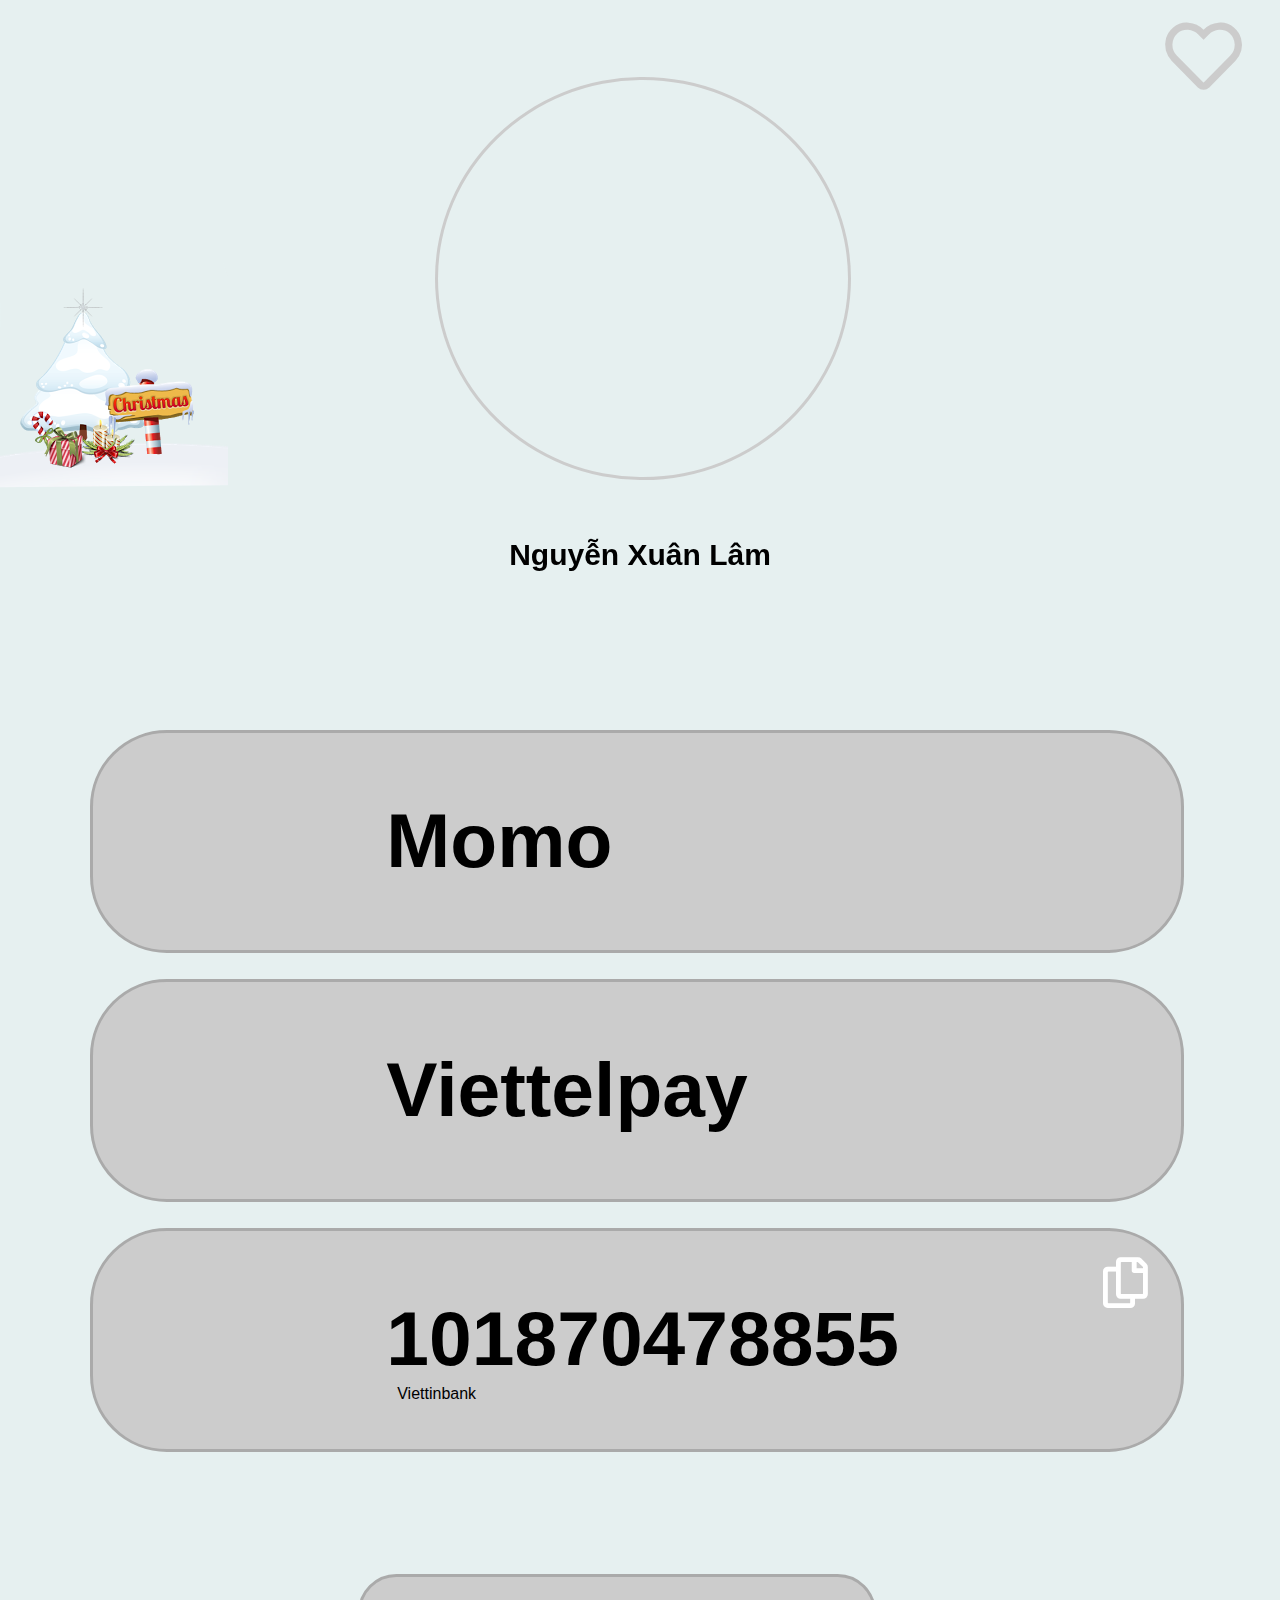
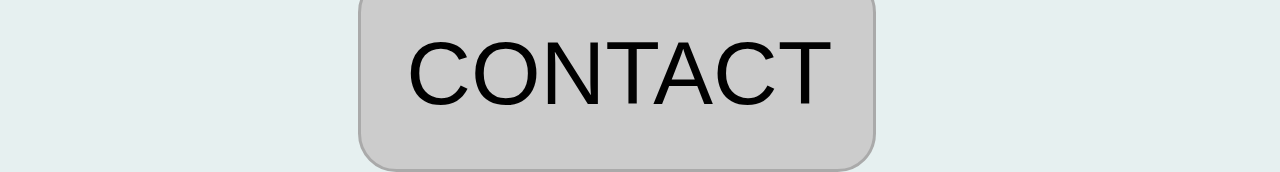
==== indexx.html @ 10a6612a "d" ====
<!DOCTYPE html>

<head>
    <meta charset="UTF-8">
    <meta name="viewport" content="width=device-width, initial-scale=1.0">
    <meta name="format-detection" content="telephone=no">  
    <meta name='viewport' 
     content='width=device-width, initial-scale=1.0, maximum-scale=1.0, 
     user-scalable=0' >   
    <title>NXLINFO</title>
    <link rel="stylesheet" type="text/css" href="./css/style.css">
    <link rel="stylesheet" href="https://cdnjs.cloudflare.com/ajax/libs/font-awesome/5.15.1/css/all.min.css" />
    
</head>

<body>
    <div id="banner">
                        <img src="./assests/noel.png">
        
    </div>
    <div id="header">
        <i class="far fa-heart"></i>
        <div id="face">
        </div>
         <div id="name">
    		<p>Nguyễn Xuân Lâm</p>
    	</div>
    </div>
    <div id=bodys>
    	<ul>
            <li>
                <a href="https://nhantien.momo.vn/eS6syyRPGrC">
                <div class="menu">
                <div id="idmomo"></div>
                    <p>Momo</p>
                </div>
            </a>
            </li>
            <li>
                <a href="https://vtpay.page.link/cc6bBaPjC8sGwjEHA">
                <div class="menu">
                <div id="idviettel"></div>
                    <p>Viettelpay</p>
                </div>
            </a>
            </li>
            <li>
                <div id="idviettin"></div>
        <div class="menu">
          <p id="idbank">101870478855</p>
          <i class="far fa-copy" onclick="myFunction()"></i>
          <p2 id="copy1">Đã sao chép</p2>
          <p1>Viettinbank</p1>
            </li>   
        </ul>
    </div>
  
    <div id="donate">
    	<a href="https://nxltest.github.io">
	    	<p>CONTACT</p>		
    	</a>
    </div>
</body>
<script>
    var sound = new Audio("sound.mp3");

    function myFunction2() {
        var coyText = document.getElementById("idmail");
        var input = document.createElement("INPUT");
        document.body.appendChild(input);
        input.value = coyText.innerHTML;
        input.select();
        input.setSelectionRange(0, 99999);
        document.execCommand("copy");
        document.body.removeChild(input);
        sound.play();
        document.getElementById("copy3").style.display = 'block';
        setTimeout(function() {
            document.getElementById("copy3").style.display = 'none';;
        }, 500);
    }

    function myFunction1() {
        var copText = document.getElementById("idphone");
        var input = document.createElement("INPUT");
        document.body.appendChild(input);
        input.value = copText.innerHTML;
        input.select();
        input.setSelectionRange(0, 99999);
        document.execCommand("copy");
        document.body.removeChild(input);
        sound.play();
        document.getElementById("copy2").style.display = 'block';
        setTimeout(function() {
            document.getElementById("copy2").style.display = 'none';;
        }, 500);
    }
</script>

</body>

</html>
---- css/style.css ----
*{
	padding: 0px;
	margin: 0px;
}
html{
	font-family: arial;
}
body{
	background-color: rgb(230,240,240);
	/*background-color: white;*/
	position: absolute;
}
#header{
	position: relative;
	width: 100vw;
	height:50vw;
	/*background-color: #0D0E0E;*/
}
a{
	text-decoration: none;
}
#header #face{
	position: absolute;
	top:12%;
	left: 34%;
	width: 32%;
	background-image:url('https://nxlinfo.github.io/assests/face.jpg');
	background-size: 100%;
	/*background-repeat: no-repeat;*/
	height: 62%;
	border-radius: 100%;
	border:solid #ccc;
}
#header #name{
	width: 100vw;
	height: 10vw;
	position: absolute;
	top:84%;
	color:black;
	font-weight: 550;
	font-size: 30px;
	text-align: center;
}
#header #age{
	color:white;
	position: absolute;
	top:60%;
	font-size: 5vw;
	font-family: arial;
	right:8%;
}
#header #sex{
	color:white;
	position: absolute;
	top:60%;
	font-size: 5vw;
	font-family: arial;
	left:34%;

}
#bodyss{	
	position:absolute;
	/*background-color: red;*/
}
#bodyss ul{
	position: relative;
	top:2vw;
}
#bodyss ul li{
	position: relative;
	top:4vw;
	margin: 0.5vw 0px;
	width: 100vw;
	height: 9vw;
	list-style-type: none;
}
/*.fa-facebook{
	color:white;
}*/
#bodyss ul li p{
	position: absolute;
	top:12%;
	left:27%;
	color:black;
	font-size: 5vw;
	/*top:%;*/
}
#bodyss ul li i{
	position: absolute;
	top:10%;
	left:14%;
	color:black;
	font-size: 7vw;
}
#body2{
	/*background-color: red;*/
	position: absolute;
	width: 100vw;
	height:15vw;
	top:100vw;
}
#body2 ul{
	position: relative;
}
#body2 ul li{
	position: relative;
	left: 15%;
	margin-left: 5%;
	/*background-color: red;*/
	display: inline-block;
	width: 15vw;
	height: 14vw;
	z-index: 2;
	border-radius:5vw;
	/*border: solid #ccc;*/
}
#body2 ul i{
	font-size: 14vw;
}
ul li img{
	margin: 0.5vw;
	background-size: 100%;
	width: 14vw;
	height: 14vw;
}
li:hover img{
	background-color: pink;
}
#donate{
	background-color: #ccc;
	width: 40vw;
	height: 15vw;
	position: absolute;
	top: 123vw;
	left: 28vw;
	border-radius: 3vw;
	border:solid #aaa;
}
#donate p{
	color: black;
	font-size: 7vw;
	margin:3.5vw; 
	text-align: center;
}
#donate:hover{
	background-color: pink;
}
#bodys{
	margin-top: 7vw;
}
#bodys ul li{
	margin-top: 2vw;
	height: 17vw;
	width: 85vw;
	position: relative;
	left: 7vw;
	background-color: #ccc;
	list-style-type: none;
	border-radius: 6vw;
	border:solid #aaa;

}
.menu{
	/*background-color: red;*/
	width: 85vw;
	height: 17vw;
}
#bodys li p{
	position: absolute;
	top: 29%;
	left: 27%;
	color:black;
	font-weight: 600;
	font-size: 6vw;
}
#bodys li p1{
	color: black;
	position: absolute;
	top:71%;
	left: 28%;
}
#bodys li p2{
	position: absolute;
	right:10%;
	display: none;
}
#idmomo{
	background-image: url('https://nxlinfo.github.io/assests/momo.jpg');
	width: 14vw;
	height: 14vw;
	background-size: 100%;
	position: absolute;
	top:9%;
	left: 4%;
	border-radius: 6vw;
}
#idviettel{
	background-image: url('https://nxlinfo.github.io/assests/unnamed.png');
	width: 14vw;
	height: 14vw;
	background-size: 100%;
	position: absolute;
	top:9%;
	left: 4%;
	border-radius: 6vw;
}
#idviettin{
	z-index: 2;
	background-image: url('https://nxlinfo.github.io/assests/viettin.png');
	width: 14vw;
	height: 14vw;
	background-size: 100%;
	position: absolute;
	top:9%;
	left: 4%;
	border-radius: 6vw;
	/*border-radius: 6vw;*/
}

.fa-copy{
	cursor: pointer;
	position: absolute;
	top:12%;
	right: 3%;
	font-size:4vw;
	color :#fff;
}
.fa-copy:hover{
	color:#ffb;
}
#home2{
	position: absolute;
	bottom: -25vw;
	left:5vw;
	height: 15vw;
	width: 25vw;
	background-color: #0D0E0E;
	/*color: #ffb;
	text-align: center;
	font-size: 8vw;*/
	border-radius: 6vw;
}
#home2 p{
	color:rgba(132,243,248,0.6);
	text-align: center;
	font-size: 8vw;
	margin: 2vw 0px;
	font-family: arial;
}
#test:hover #home2{
	background-color: #2c2f2d;
}
#sdt{
	width:100vw;
	height:20vw;
	background-color: red;
	display: none;
}
#nhapsdt{
		width: 80%;
		height:50%;
}
#thayHuan{
	position:	relative;
	width:100vw;
	height:100vw;
	background-image: url('https://memedaily.vn/storage/meme/toan-bo-loi-ran-day-cua-huan-hoa-hong-huan-rose.jpg');
	background-size: 100%;
	display: none;
	animation-name:move;
    animation-duration:8s;
   /* animation-iteration-count:infinite;*/
	/*display: none;*/
	/*z-index: 4;*/
}
#bodysa li{
	cursor: pointer;
}
 @keyframes move{
            0%{
                opacity: 0%;
            }
            10%{
            	opacity: 0%;
            }
            100%{
              opacity: 100%;
            }
        }
#input{
	font-size: 3vw;
	text-align: center;
	color:white;
	background-color: #000;
}
.fa-paper-plane{
	position: absolute;
	bottom: 2vw;
	right: 15vw;
	font-size: 4vw;
	animation-name:play;
    animation-duration:2s;
    animation-iteration-count:infinite;
}
.fa-heart{
	position: absolute;
	right:3%;
	top:3%;
	font-size: 6vw;
	color:#ccc;
}
.fa-heart:hover{
	color: red;
}
#banner{
	/*z-index: 1;*/
	width: 40vw;
	height: 40vw;
	/*background-color: red;*/
	/*background-image: url('./assests/noel.png');*/
	position: fixed;
	bottom: 10vw;
}
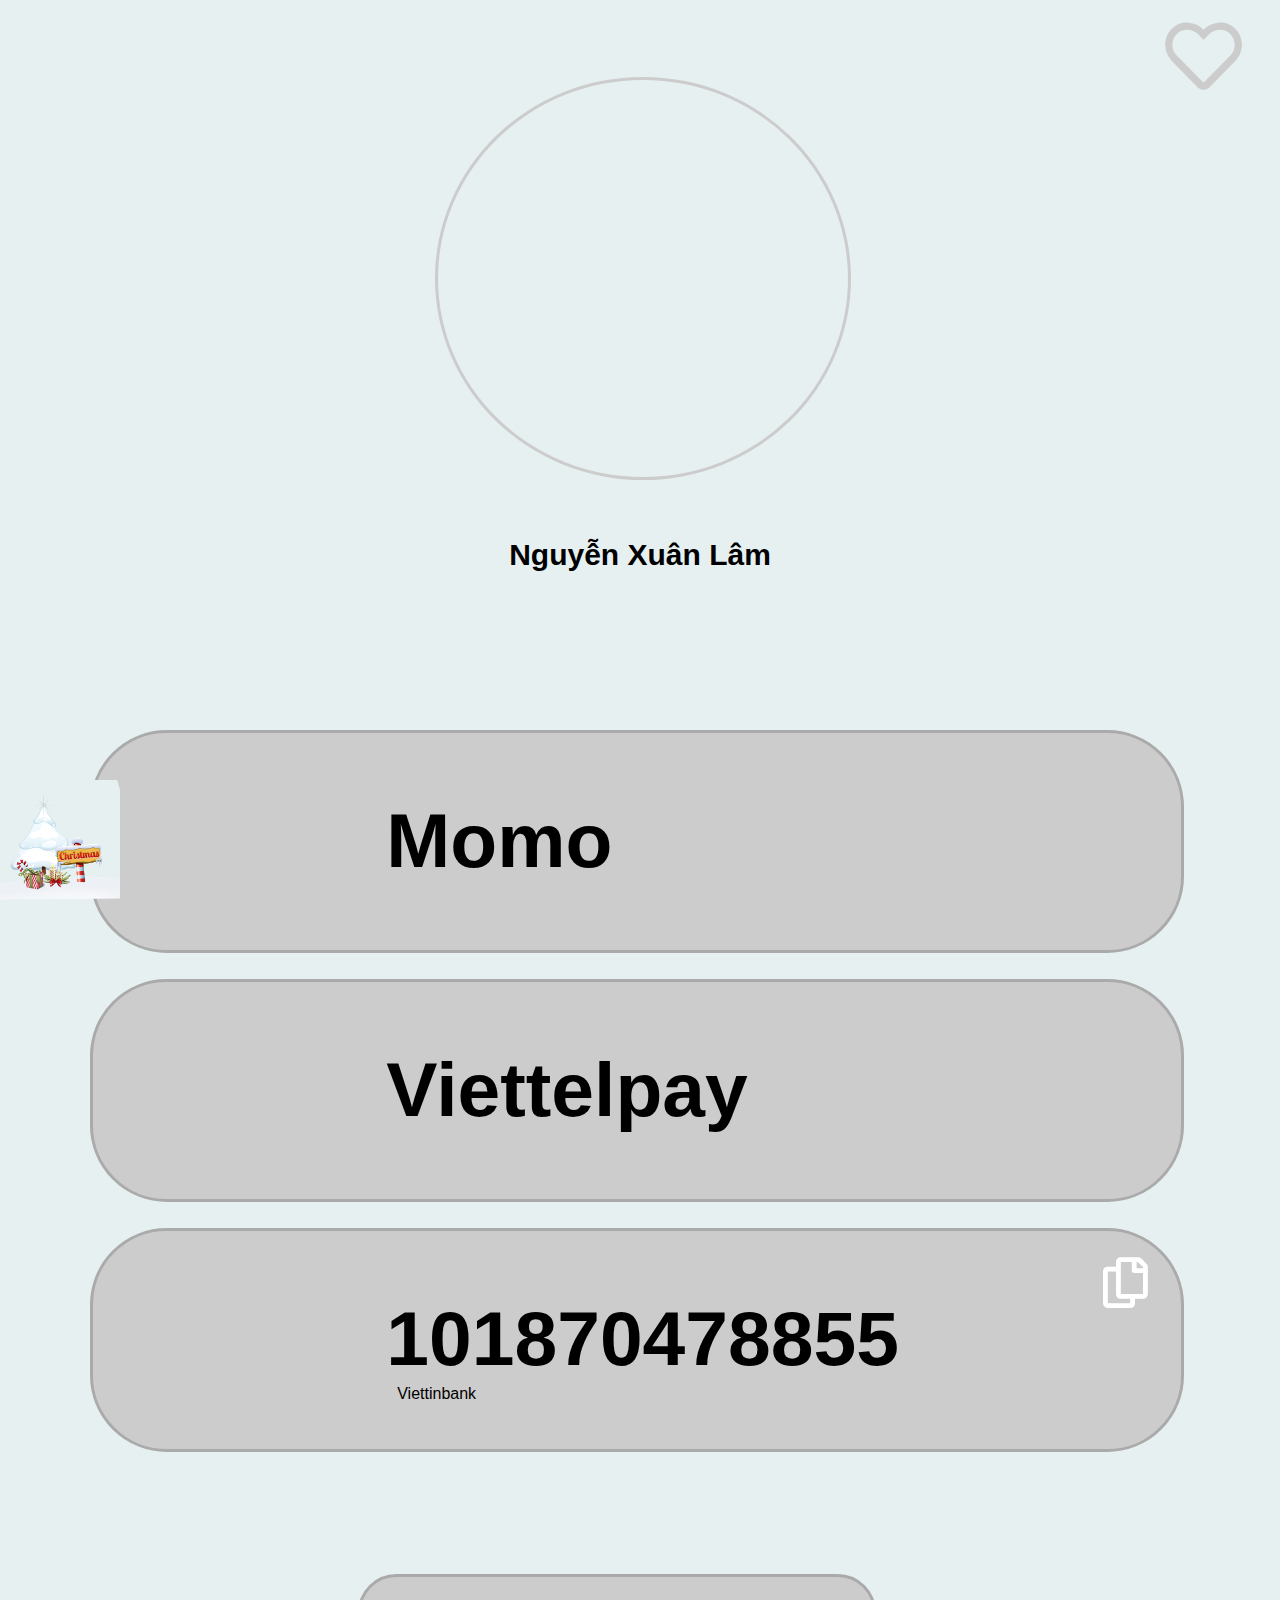
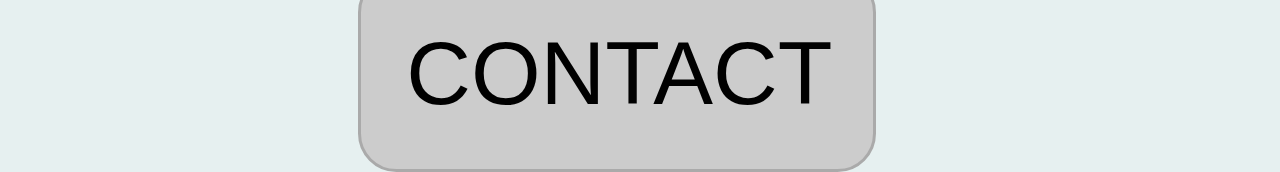
==== commit a2f12894: "version 2.0" ====
--- a/indexx.html
+++ b/indexx.html
@@ -8,16 +8,13 @@
      content='width=device-width, initial-scale=1.0, maximum-scale=1.0, 
      user-scalable=0' >   
     <title>NXLINFO</title>
-    <link rel="stylesheet" type="text/css" href="./css/style.css">
+    <link rel="stylesheet" type="text/css" href="css/style.css">
     <link rel="stylesheet" href="https://cdnjs.cloudflare.com/ajax/libs/font-awesome/5.15.1/css/all.min.css" />
     
 </head>
 
 <body>
-    <div id="banner">
-                        <img src="./assests/noel.png">
-        
-    </div>
+   
     <div id="header">
         <i class="far fa-heart"></i>
         <div id="face">
@@ -60,6 +57,10 @@
 	    	<p>CONTACT</p>		
     	</a>
     </div>
+     <div id="banner">
+                        <!-- <img src="./assests/noel.png"> -->
+        
+    </div>
 </body>
 <script>
     var sound = new Audio("sound.mp3");
--- a/css/style.css
+++ b/css/style.css
@@ -313,11 +313,10 @@
 	color: red;
 }
 #banner{
-	/*z-index: 1;*/
-	width: 40vw;
-	height: 40vw;
-	/*background-color: red;*/
-	/*background-image: url('./assests/noel.png');*/
+	background-image:url(./noel.png);
+	width: 120px;
+	height: 120px;
 	position: fixed;
-	bottom: 10vw;
+	bottom: 0;
+	background-size: 100%;
 }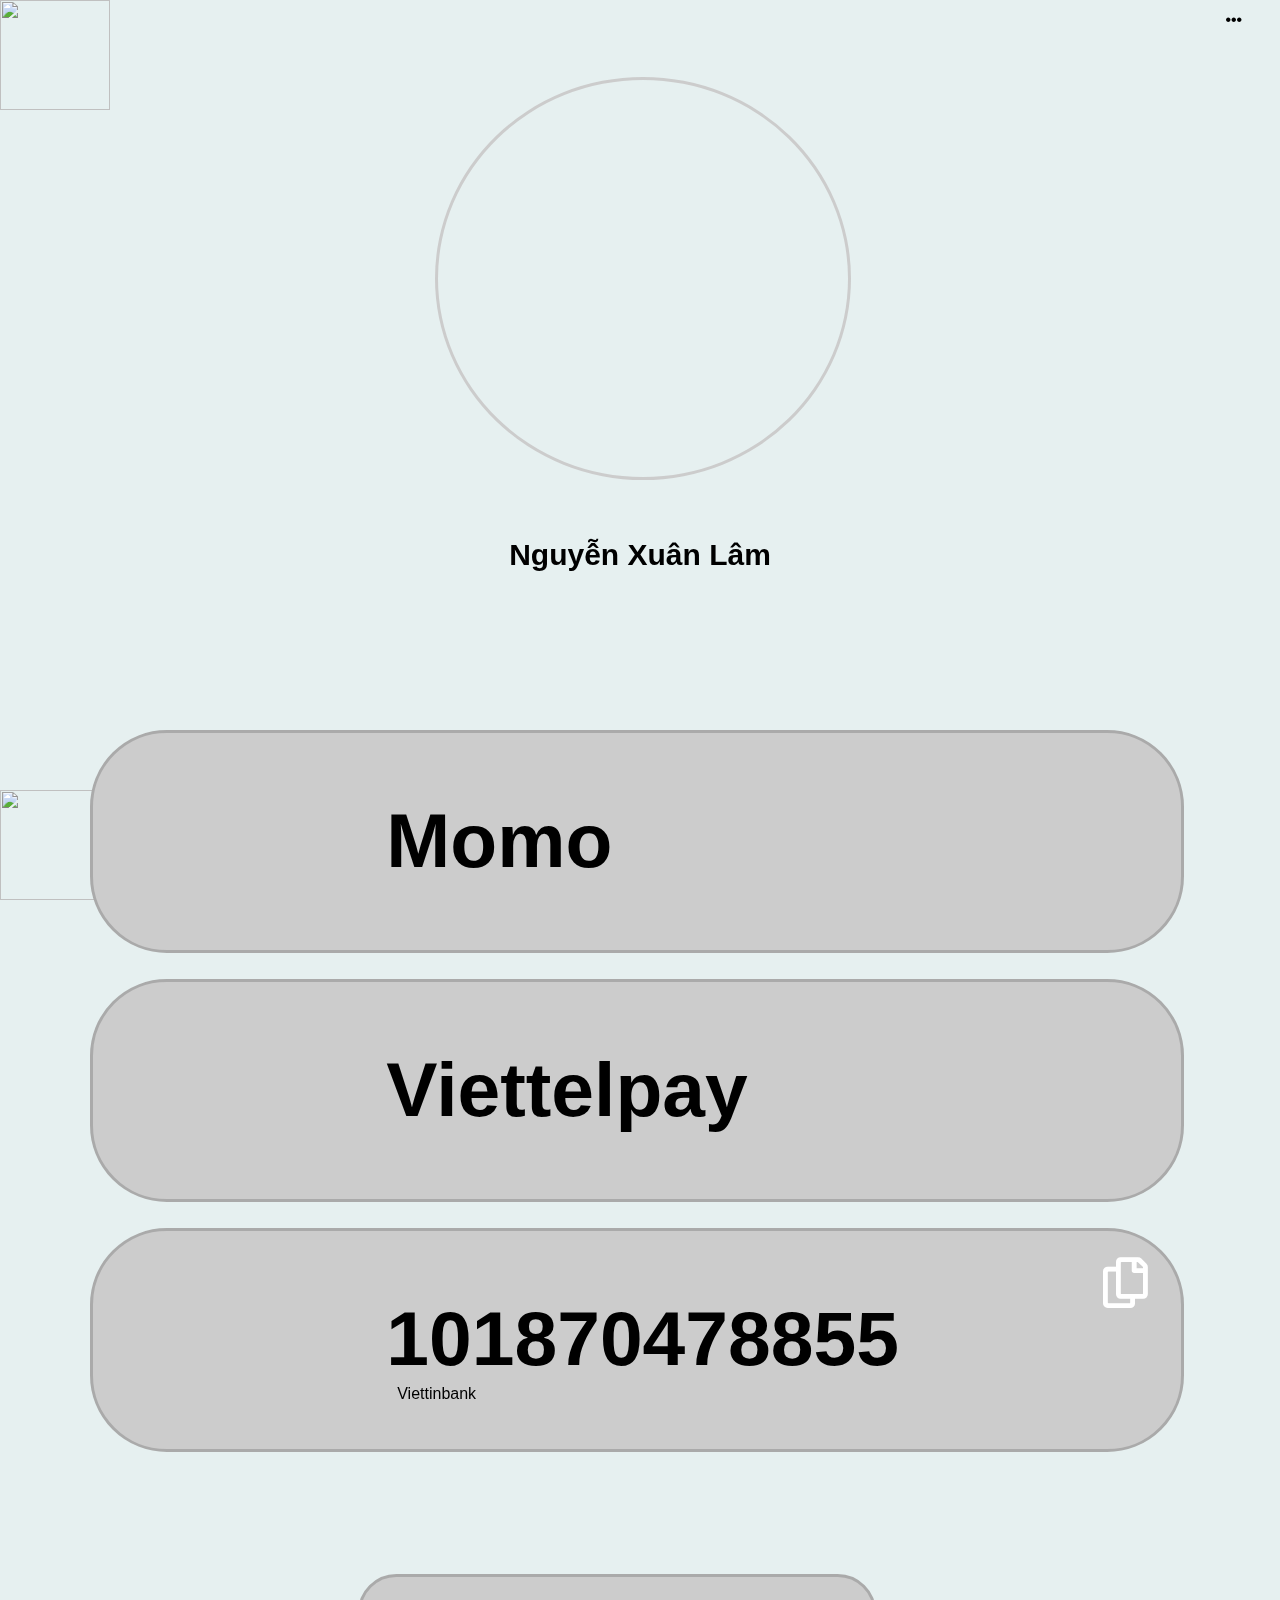
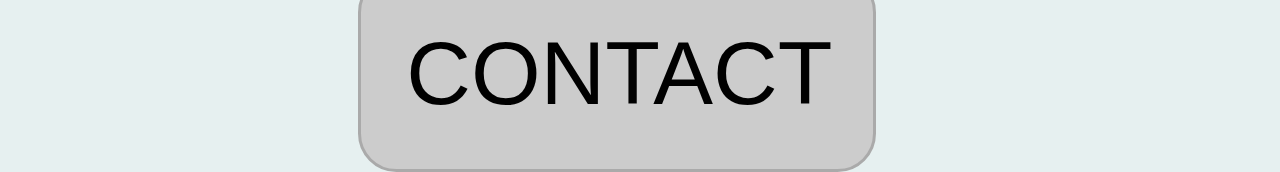
==== commit 2f688db3: "h" ====
--- a/indexx.html
+++ b/indexx.html
@@ -1,5 +1,4 @@
 <!DOCTYPE html>
-
 <head>
     <meta charset="UTF-8">
     <meta name="viewport" content="width=device-width, initial-scale=1.0">
@@ -14,9 +13,19 @@
 </head>
 
 <body>
-   
+   <div class="dropdown">
+    <i class="fas fa-ellipsis-h" onclick="hamDropdown()" class="nut_dropdown"></i>
+    <div class="noidung_dropdown">
+        <ul id="navmenu">
+               <li onclick="chuyen1()"><p>SPRING</p></li>
+                <li onclick="chuyen2()"><p>SUMMER</p></li>
+                <li onclick="chuyen3()"><p>AUTUMN</p></li>
+                <li onclick="chuyen4()"><p>WINTER</p></li>
+         </ul>
+    </div>
+</div>
+</div>
     <div id="header">
-        <i class="far fa-heart"></i>
         <div id="face">
         </div>
          <div id="name">
@@ -57,46 +66,21 @@
 	    	<p>CONTACT</p>		
     	</a>
     </div>
-     <div id="banner">
-                        <!-- <img src="./assests/noel.png"> -->
-        
+    <div id="banner1">
+        <img src="./assests/trungthu.png" class="slide" id="autumn">
+        <img src="./assests/summer1.png" class="slide" id="summer">
+        <img src="./assests/noel1.png" class="slide" id="winter">
+        <img src="./assests/tet1.png" class="slide" id="tet">  
+    </div>
+    <div id="banner">
+        <img src="./assests/trungthu1.png" class="slide" id="autumn1">
+        <img src="./assests/summer.png" class="slide" id="summer1">
+        <img src="./assests/noel.png" class="slide" id="winter1">
+        <img src="./assests/tet.png" class="slide" id="tet1">
     </div>
 </body>
-<script>
-    var sound = new Audio("sound.mp3");
+    <script src="./js/script.js"></script>  
 
-    function myFunction2() {
-        var coyText = document.getElementById("idmail");
-        var input = document.createElement("INPUT");
-        document.body.appendChild(input);
-        input.value = coyText.innerHTML;
-        input.select();
-        input.setSelectionRange(0, 99999);
-        document.execCommand("copy");
-        document.body.removeChild(input);
-        sound.play();
-        document.getElementById("copy3").style.display = 'block';
-        setTimeout(function() {
-            document.getElementById("copy3").style.display = 'none';;
-        }, 500);
-    }
-
-    function myFunction1() {
-        var copText = document.getElementById("idphone");
-        var input = document.createElement("INPUT");
-        document.body.appendChild(input);
-        input.value = copText.innerHTML;
-        input.select();
-        input.setSelectionRange(0, 99999);
-        document.execCommand("copy");
-        document.body.removeChild(input);
-        sound.play();
-        document.getElementById("copy2").style.display = 'block';
-        setTimeout(function() {
-            document.getElementById("copy2").style.display = 'none';;
-        }, 500);
-    }
-</script>
 
 </body>
 
--- a/css/style.css
+++ b/css/style.css
@@ -9,6 +9,10 @@
 	background-color: rgb(230,240,240);
 	/*background-color: white;*/
 	position: absolute;
+}
+html,body{
+	height: 100%;
+	width: 100%;
 }
 #header{
 	position: relative;
@@ -160,11 +164,6 @@
 	border:solid #aaa;
 
 }
-.menu{
-	/*background-color: red;*/
-	width: 85vw;
-	height: 17vw;
-}
 #bodys li p{
 	position: absolute;
 	top: 29%;
@@ -228,95 +227,201 @@
 .fa-copy:hover{
 	color:#ffb;
 }
-#home2{
-	position: absolute;
-	bottom: -25vw;
-	left:5vw;
-	height: 15vw;
+
+
+#banner{
+	z-index: -1;
+	/*background-image:url(./noel.png);*/
+	width: 110px;
+	height: 110px;
+	position: fixed;
+	bottom: 0vw;
+	/*background-size: contain;*/
+}
+#banner1{
+	z-index: -1;
+	/*background-image:url(./noel.png);*/
+	width: 110px;
+	height: 110px;
+	position: fixed;
+	top: 0vw;
+}
+.slide{
+	display: none;
+	object-fit: cover;
+	width: 100%;
+	height: 100%;
+}
+/*#menu1{
 	width: 25vw;
-	background-color: #0D0E0E;
-	/*color: #ffb;
+	height:60vw;
+	position: absolute;
+	top:4vw;
+	right: 0vw;
+	border-radius: 2vw;	
+	z-index: 3;
+}
+#menu1 i{
+	position: absolute;
+	top:2%;
+	right: 10%;
+	font-size: 4vw;
+	color: #ccc;
+}
+#menu1 #navmenu{
+	background-color: red;	
+	display: none;
+	position: absolute;
+	top:-5%;
+	width: 100%;
+	height: 100%;
+	border-radius: 2vw;
+}
+#navmenu li{
+	list-style-type: none;
+	position: relative;
+	width: 90%;
+	height: 20%;
+	margin-top: 5%;
+	margin-left: 5%;
+	border-radius: 1vw;
+	background-color: #ccc;
+}
+#navmenu li p{
 	text-align: center;
-	font-size: 8vw;*/
-	border-radius: 6vw;
-}
-#home2 p{
-	color:rgba(132,243,248,0.6);
+	padding-top: 18%;
+}
+#menu1 i:hover{
+	color:red;
+}*/
+/* Nút Dropdown*/
+/*.nut_dropdown {
+  background-color: #0080ff;
+  color: white;
+  padding: 16px;
+  font-size: 16px;
+  border: none;
+}
+*/
+/* Thiết lập vị trí cho thẻ div với class dropdown*/
+/*#sa{
+	position: relative;
+	top:20px;
+	left:20px;
+}*/
+.dropdown {
+  z-index: 4;
+  position:relative;
+  /*float: top;*/
+  top:12px;
+  float: right;
+  right: 3vw;
+  display: block;
+  /*background-color: red;*/
+  display: inline-block;
+  /*width: 17px;
+  background-color: #ccc;
+  border-radius: 10px;*/
+}
+.dropdown i:hover{
+	color:pink;
+}
+/* Nội dung Dropdown */
+.noidung_dropdown {
+
+  position: fixed;
+  right: 0px;
+  float: left;
+  width: 200px;
+  height: 100%;
+  background-color: #12192c;
+  z-index: 1;
+  /*text-align: center;*/
+  display: none;
+}
+.noidung_dropdown>#nickname>p{
+	color:  white;
+	/*background-color: green;*/
+ 	position: absolute;
+ 	font-size: 25px;
+ 	left:23%;
+ 	top:5px;
+}
+.noidung_dropdown #nickname{
+	/*background-color: red;*/
+	width: 100%;
+	height: 35px;
+}
+.fa-home{
+	position: absolute;
+	/*top:10%;*/
+	color: white;
+	left: 5%;
+	top:12px;
+	font-size: 20px;
+}
+#navmenu>li{
+	position: relative;
+	/*border-top: 2px solid #b1154a;*/
+	/*border-bottom: 2px solid #b1154a;*/
+	/*border: solid 1px yellow;*/
+}
+.noidung_dropdown #navmenu{
+	background-color: #12192c;
+	position: relative;
+	top:10px;
+	width: 100%;
+	height: 100%;
+}
+ .menu{
+	/*position: relative;*/
+	width: 100%;
+	/*height: 10vư;*/
+	list-style-type: none;
+	background-color: 
+}
+#navtheme:hover #theme{
+	display: block;
+}
+#navmenu>li>p{
+	color:  #a9aeb7;
+
+	padding-top: 10px;
+	font-size: 25px;
 	text-align: center;
-	font-size: 8vw;
-	margin: 2vw 0px;
-	font-family: arial;
-}
-#test:hover #home2{
-	background-color: #2c2f2d;
-}
-#sdt{
-	width:100vw;
-	height:20vw;
-	background-color: red;
+}
+#navmenu>li>i{
+	font-size: 25px;
+	position: absolute;
+	top:15px;
+	left: 7%;
+	color:  #a9aeb7;
+}
+.hienThi{
+	z-index: 3;
+  display:block;
+}
+#theme{
 	display: none;
-}
-#nhapsdt{
-		width: 80%;
-		height:50%;
-}
-#thayHuan{
-	position:	relative;
-	width:100vw;
-	height:100vw;
-	background-image: url('https://memedaily.vn/storage/meme/toan-bo-loi-ran-day-cua-huan-hoa-hong-huan-rose.jpg');
-	background-size: 100%;
-	display: none;
-	animation-name:move;
-    animation-duration:8s;
-   /* animation-iteration-count:infinite;*/
-	/*display: none;*/
-	/*z-index: 4;*/
-}
-#bodysa li{
-	cursor: pointer;
-}
- @keyframes move{
-            0%{
-                opacity: 0%;
-            }
-            10%{
-            	opacity: 0%;
-            }
-            100%{
-              opacity: 100%;
-            }
-        }
-#input{
-	font-size: 3vw;
+	background-color: #11111d;
+}
+#theme li{
+	border:solid 0.1px;
+}
+#theme li p{
+	margin-left: 30%;
+	font-size: 15px;
+	color: #ccc;
+}
+#version{
+	/*background-color: red;*/
+	position: absolute;
+	z-index: 5;
+	bottom:0;
+	width: 100%;
+}
+#version p{
+	color: #ccc;
 	text-align: center;
-	color:white;
-	background-color: #000;
-}
-.fa-paper-plane{
-	position: absolute;
-	bottom: 2vw;
-	right: 15vw;
-	font-size: 4vw;
-	animation-name:play;
-    animation-duration:2s;
-    animation-iteration-count:infinite;
-}
-.fa-heart{
-	position: absolute;
-	right:3%;
-	top:3%;
-	font-size: 6vw;
-	color:#ccc;
-}
-.fa-heart:hover{
-	color: red;
-}
-#banner{
-	background-image:url(./noel.png);
-	width: 120px;
-	height: 120px;
-	position: fixed;
-	bottom: 0;
-	background-size: 100%;
+	font-size: 20px;	
 }